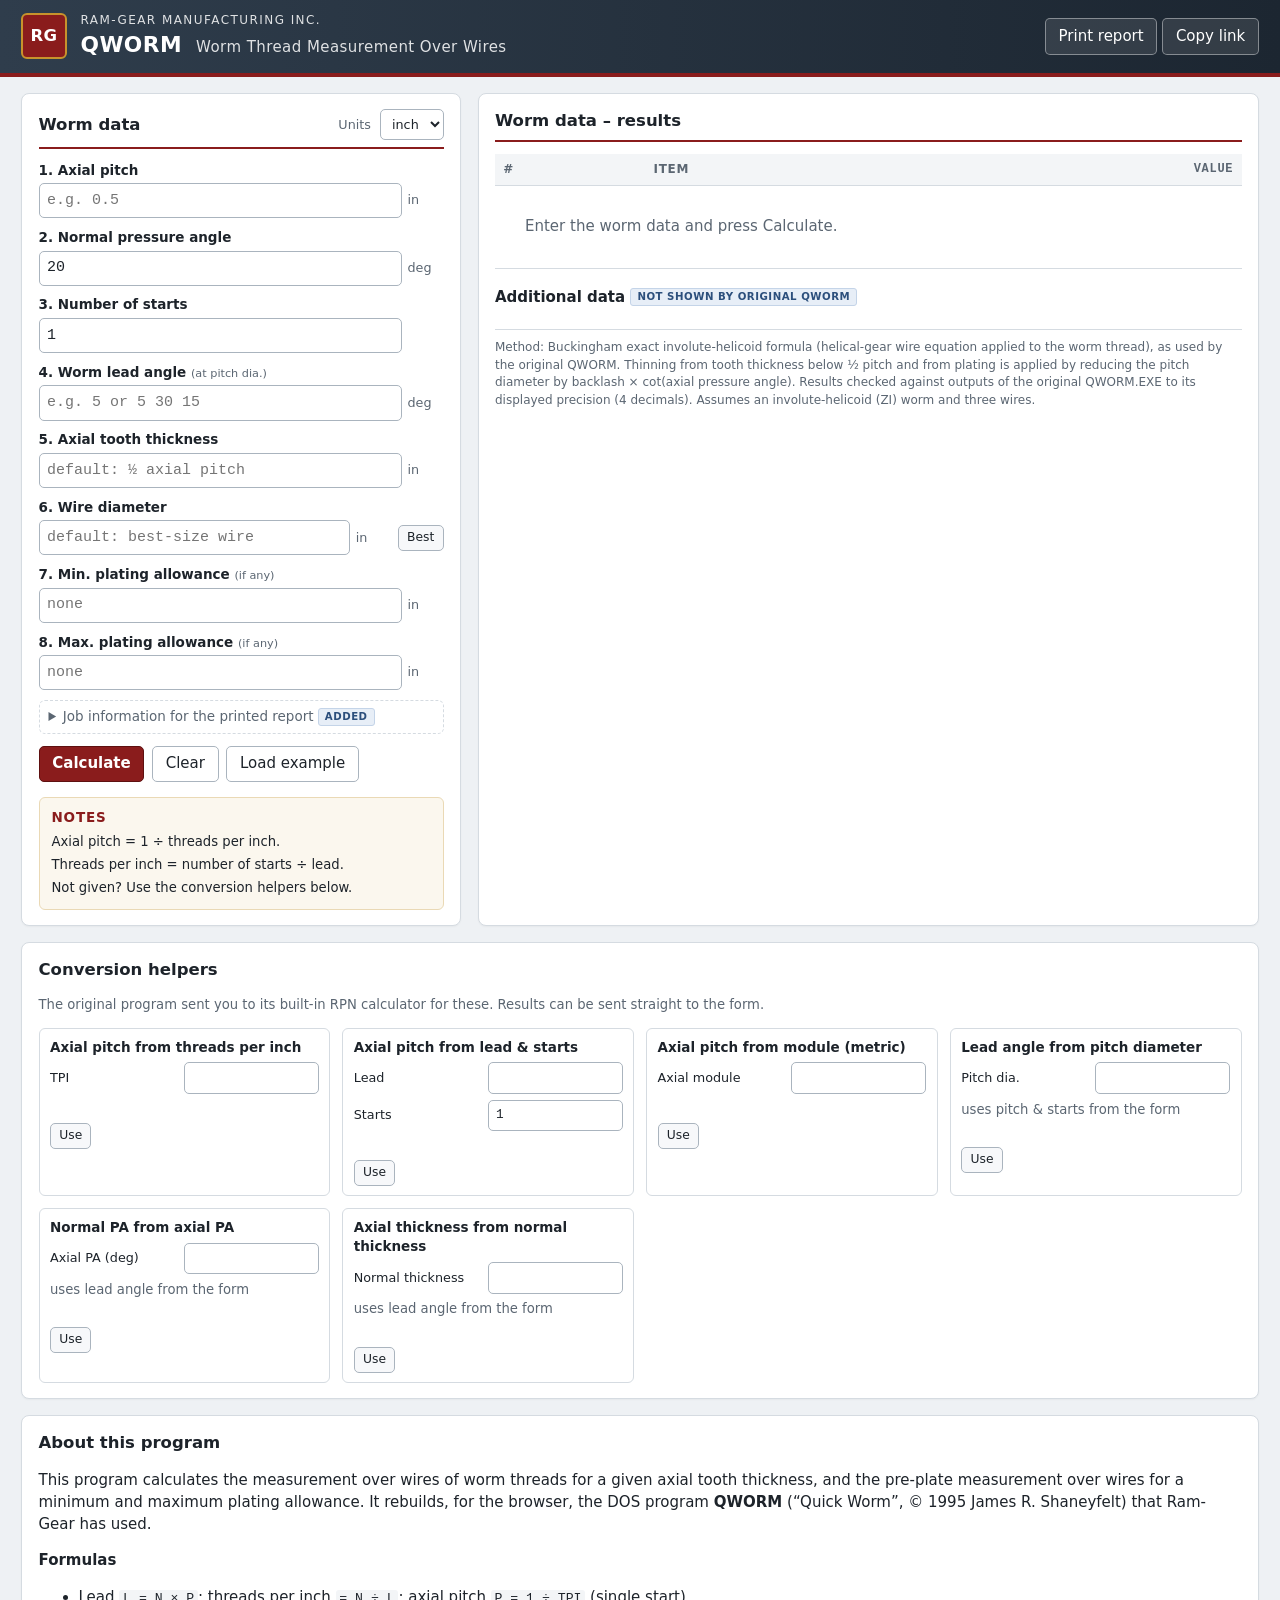
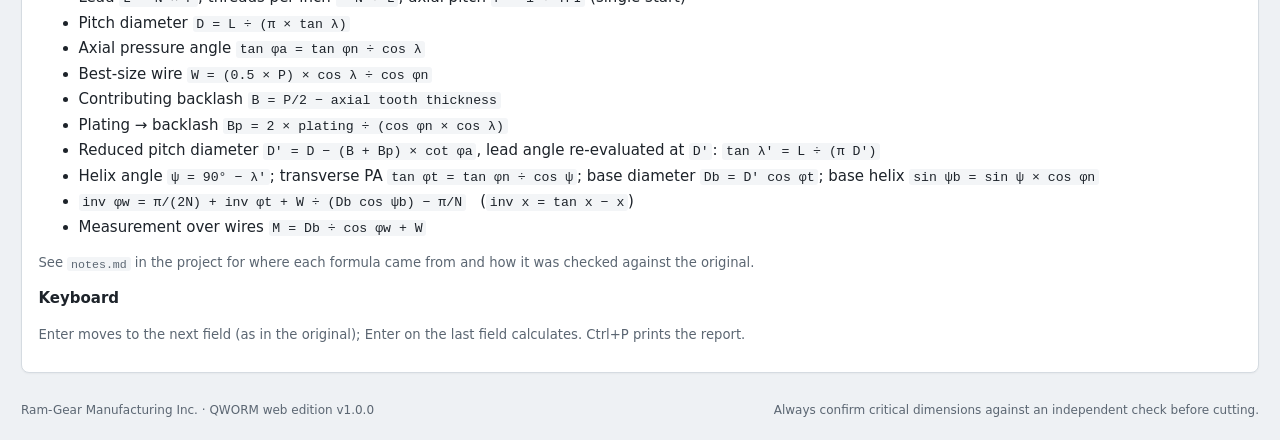
==== index.html @ 8de192c9 "QWORM web edition: worm thread measurement over wires (rebuild of DOS QWORM)" ====
<!DOCTYPE html>
<html lang="en">
<head>
<meta charset="utf-8">
<meta name="viewport" content="width=device-width, initial-scale=1">
<title>QWORM – Worm Thread Measurement Over Wires | Ram-Gear Manufacturing</title>
<meta name="description" content="Ram-Gear's QWORM: measurement over wires for involute-helicoid worm threads, with pre-plate dimensions and a printable report.">
<link rel="stylesheet" href="css/style.css">
</head>
<body>
<header class="site-header">
  <div class="brand">
    <div class="logo" aria-hidden="true">RG</div>
    <div>
      <div class="company">Ram-Gear Manufacturing Inc.</div>
      <h1>QWORM <span class="sub">Worm Thread Measurement Over Wires</span></h1>
    </div>
  </div>
  <nav class="header-actions">
    <button type="button" id="btnPrint" class="btn">Print report</button>
    <button type="button" id="btnShare" class="btn btn-ghost" title="Copy a link containing these inputs">Copy link</button>
  </nav>
</header>

<main class="layout">
  <!-- ============ INPUTS ============ -->
  <section class="card no-print" id="inputCard" aria-labelledby="inTitle">
    <div class="card-head">
      <h2 id="inTitle">Worm data</h2>
      <label class="units">Units
        <select id="units">
          <option value="in">inch</option>
          <option value="mm">mm</option>
        </select>
      </label>
    </div>
    <form id="form" novalidate autocomplete="off">
      <div class="field" data-help="pitch">
        <label for="P">1. Axial pitch</label>
        <div class="inp"><input id="P" name="P" inputmode="decimal" required placeholder="e.g. 0.5"><span class="u len"></span></div>
        <div class="err" id="err-P"></div>
      </div>
      <div class="field" data-help="pa">
        <label for="An">2. Normal pressure angle</label>
        <div class="inp"><input id="An" name="An" inputmode="decimal" value="20"><span class="u">deg</span></div>
        <div class="err" id="err-An"></div>
      </div>
      <div class="field" data-help="starts">
        <label for="N">3. Number of starts</label>
        <div class="inp"><input id="N" name="N" inputmode="numeric" value="1"><span class="u"></span></div>
        <div class="err" id="err-N"></div>
      </div>
      <div class="field" data-help="lead">
        <label for="lam">4. Worm lead angle <small>(at pitch dia.)</small></label>
        <div class="inp"><input id="lam" name="lam" inputmode="decimal" placeholder="e.g. 5 or 5 30 15"><span class="u">deg</span></div>
        <div class="hint" id="hint-lam"></div>
        <div class="err" id="err-lamDeg"></div>
      </div>
      <div class="field" data-help="tt">
        <label for="ta">5. Axial tooth thickness</label>
        <div class="inp"><input id="ta" name="ta" inputmode="decimal" placeholder="default: ½ axial pitch"><span class="u len"></span></div>
        <div class="hint" id="hint-ta"></div>
        <div class="err" id="err-ta"></div>
      </div>
      <div class="field" data-help="wire">
        <label for="W">6. Wire diameter</label>
        <div class="inp"><input id="W" name="W" inputmode="decimal" placeholder="default: best-size wire"><span class="u len"></span>
          <button type="button" class="btn btn-small" id="btnBest" title="Use the approximate best-size wire">Best</button></div>
        <div class="hint" id="hint-W"></div>
        <div class="err" id="err-W"></div>
      </div>
      <div class="field" data-help="plmin">
        <label for="platMin">7. Min. plating allowance <small>(if any)</small></label>
        <div class="inp"><input id="platMin" name="platMin" inputmode="decimal" placeholder="none"><span class="u len"></span></div>
        <div class="err" id="err-platMin"></div>
      </div>
      <div class="field" data-help="plmax">
        <label for="platMax">8. Max. plating allowance <small>(if any)</small></label>
        <div class="inp"><input id="platMax" name="platMax" inputmode="decimal" placeholder="none"><span class="u len"></span></div>
        <div class="err" id="err-platMax"></div>
      </div>

      <details class="job">
        <summary>Job information for the printed report <span class="tag tag-new">added</span></summary>
        <div class="grid2">
          <label>Customer<input id="jobCustomer"></label>
          <label>Job / W.O. no.<input id="jobNo"></label>
          <label>Part / worm no.<input id="jobPart"></label>
          <label>Prepared by<input id="jobBy"></label>
        </div>
        <label>Notes<textarea id="jobNotes" rows="2"></textarea></label>
      </details>

      <div class="actions">
        <button type="submit" class="btn btn-primary">Calculate</button>
        <button type="button" class="btn btn-ghost" id="btnReset">Clear</button>
        <button type="button" class="btn btn-ghost" id="btnExample">Load example</button>
      </div>
    </form>

    <aside class="notes" id="notes" aria-live="polite">
      <h3>Notes</h3>
      <div id="notesBody"></div>
    </aside>
  </section>

  <!-- ============ RESULTS / REPORT ============ -->
  <section class="card report" id="report" aria-labelledby="repTitle">
    <div class="print-only print-head">
      <div class="print-brand">
        <div class="logo">RG</div>
        <div><div class="company">Ram-Gear Manufacturing Inc.</div>
          <div class="ptitle">QWORM – Worm Thread Data (Measurement Over Wires)</div></div>
      </div>
      <table class="jobtable" id="jobTable"></table>
    </div>
    <div class="card-head">
      <h2 id="repTitle">Worm data – results</h2>
      <span class="stamp" id="stamp"></span>
    </div>
    <div id="messages"></div>
    <table class="results" id="results">
      <thead><tr><th>#</th><th>Item</th><th class="num">Value</th></tr></thead>
      <tbody id="resBody"><tr><td colspan="3" class="empty">Enter the worm data and press Calculate.</td></tr></tbody>
    </table>

    <h3 class="sec">Additional data <span class="tag tag-new">not shown by original QWORM</span></h3>
    <table class="results small" id="extra">
      <tbody id="extraBody"></tbody>
    </table>

    <p class="method">
      Method: Buckingham exact involute-helicoid formula (helical-gear wire equation applied to the worm thread),
      as used by the original QWORM. Thinning from tooth thickness below ½ pitch and from plating is applied by
      reducing the pitch diameter by backlash × cot(axial pressure angle). Results checked against outputs of the original
      QWORM.EXE to its displayed precision (4 decimals). Assumes an involute-helicoid (ZI) worm and three wires.
    </p>
    <p class="print-only sig">Checked by: ______________________ &nbsp;&nbsp; Date: ______________</p>
  </section>

  <!-- ============ TOOLS & DOCS ============ -->
  <section class="card no-print" id="tools">
    <h2>Conversion helpers</h2>
    <p class="muted">The original program sent you to its built-in RPN calculator for these. Results can be sent straight to the form.</p>
    <div class="helpers">
      <div class="helper">
        <h4>Axial pitch from threads per inch</h4>
        <label>TPI <input id="hTPI" inputmode="decimal"></label>
        <output id="oTPI"></output><button type="button" class="btn btn-small" data-send="P" data-from="oTPI">Use</button>
      </div>
      <div class="helper">
        <h4>Axial pitch from lead &amp; starts</h4>
        <label>Lead <input id="hLead" inputmode="decimal"></label>
        <label>Starts <input id="hLeadN" inputmode="numeric" value="1"></label>
        <output id="oLead"></output><button type="button" class="btn btn-small" data-send="P" data-from="oLead">Use</button>
      </div>
      <div class="helper">
        <h4>Axial pitch from module (metric)</h4>
        <label>Axial module <input id="hMod" inputmode="decimal"></label>
        <output id="oMod"></output><button type="button" class="btn btn-small" data-send="P" data-from="oMod">Use</button>
      </div>
      <div class="helper">
        <h4>Lead angle from pitch diameter</h4>
        <label>Pitch dia. <input id="hPD" inputmode="decimal"></label>
        <span class="muted">uses pitch &amp; starts from the form</span>
        <output id="oPD"></output><button type="button" class="btn btn-small" data-send="lam" data-from="oPD">Use</button>
      </div>
      <div class="helper">
        <h4>Normal PA from axial PA</h4>
        <label>Axial PA (deg) <input id="hAPA" inputmode="decimal"></label>
        <span class="muted">uses lead angle from the form</span>
        <output id="oAPA"></output><button type="button" class="btn btn-small" data-send="An" data-from="oAPA">Use</button>
      </div>
      <div class="helper">
        <h4>Axial thickness from normal thickness</h4>
        <label>Normal thickness <input id="hTN" inputmode="decimal"></label>
        <span class="muted">uses lead angle from the form</span>
        <output id="oTN"></output><button type="button" class="btn btn-small" data-send="ta" data-from="oTN">Use</button>
      </div>
    </div>
  </section>

  <section class="card no-print docs" id="docs">
    <h2>About this program</h2>
    <p>This program calculates the measurement over wires of worm threads for a given axial tooth thickness, and the
      pre-plate measurement over wires for a minimum and maximum plating allowance. It rebuilds, for the browser,
      the DOS program <strong>QWORM</strong> (“Quick Worm”, © 1995 James R. Shaneyfelt) that Ram-Gear has used.</p>
    <h3>Formulas</h3>
    <ul class="formulas">
      <li>Lead <code>L = N × P</code>; threads per inch <code>= N ÷ L</code>; axial pitch <code>P = 1 ÷ TPI</code> (single start)</li>
      <li>Pitch diameter <code>D = L ÷ (π × tan λ)</code></li>
      <li>Axial pressure angle <code>tan φa = tan φn ÷ cos λ</code></li>
      <li>Best-size wire <code>W = (0.5 × P) × cos λ ÷ cos φn</code></li>
      <li>Contributing backlash <code>B = P/2 − axial tooth thickness</code></li>
      <li>Plating → backlash <code>Bp = 2 × plating ÷ (cos φn × cos λ)</code></li>
      <li>Reduced pitch diameter <code>D′ = D − (B + Bp) × cot φa</code>, lead angle re-evaluated at <code>D′</code>: <code>tan λ′ = L ÷ (π D′)</code></li>
      <li>Helix angle <code>ψ = 90° − λ′</code>; transverse PA <code>tan φt = tan φn ÷ cos ψ</code>; base diameter <code>Db = D′ cos φt</code>;
        base helix <code>sin ψb = sin ψ × cos φn</code></li>
      <li><code>inv φw = π/(2N) + inv φt + W ÷ (Db cos ψb) − π/N</code> &nbsp; (<code>inv x = tan x − x</code>)</li>
      <li>Measurement over wires <code>M = Db ÷ cos φw + W</code></li>
    </ul>
    <p class="muted">See <code>notes.md</code> in the project for where each formula came from and how it was checked against the original.</p>
    <h3>Keyboard</h3>
    <p class="muted">Enter moves to the next field (as in the original); Enter on the last field calculates. Ctrl+P prints the report.</p>
  </section>
</main>

<footer class="site-footer no-print">
  <span>Ram-Gear Manufacturing Inc. · QWORM web edition v<span id="ver"></span></span>
  <span>Always confirm critical dimensions against an independent check before cutting.</span>
</footer>

<script src="js/qworm-engine.js"></script>
<script src="js/app.js"></script>
</body>
</html>
---- css/style.css ----
:root{
  --ink:#1d232a; --muted:#5b6672; --line:#d5dbe1; --bg:#eef1f4; --card:#fff;
  --brand:#8a1c1c; --brand-dark:#5e1010; --steel:#2f3d4c; --accent:#c8932c;
  --ok:#256b3a; --warn:#8a5a00; --err:#a11d1d;
  --mono: "SFMono-Regular", Consolas, "Liberation Mono", Menlo, monospace;
}
*{box-sizing:border-box}
html,body{margin:0;background:var(--bg);color:var(--ink);font:15px/1.45 system-ui,-apple-system,"Segoe UI",Roboto,Arial,sans-serif}
.site-header{display:flex;justify-content:space-between;align-items:center;gap:1rem;flex-wrap:wrap;
  padding:.8rem 1.4rem;background:linear-gradient(90deg,var(--steel),#1c2631);color:#fff;border-bottom:4px solid var(--brand)}
.brand{display:flex;align-items:center;gap:.9rem}
.logo{width:46px;height:46px;border-radius:6px;background:var(--brand);color:#fff;display:grid;place-items:center;
  font-weight:800;letter-spacing:.5px;font-size:1.1rem;border:2px solid var(--accent)}
.company{font-size:.8rem;text-transform:uppercase;letter-spacing:.12em;opacity:.85}
h1{margin:0;font-size:1.45rem;letter-spacing:.02em}
h1 .sub{font-weight:400;font-size:1rem;opacity:.85;margin-left:.4rem}
h2{font-size:1.1rem;margin:0}
h3{font-size:1rem}
.layout{display:grid;grid-template-columns:minmax(330px,440px) 1fr;gap:1.1rem;padding:1.1rem 1.4rem;max-width:1400px;margin:0 auto}
#tools,#docs{grid-column:1 / -1}
.card{background:var(--card);border:1px solid var(--line);border-radius:8px;padding:1rem 1.1rem;box-shadow:0 1px 2px rgba(0,0,0,.04)}
.card-head{display:flex;justify-content:space-between;align-items:center;border-bottom:2px solid var(--brand);padding-bottom:.45rem;margin-bottom:.8rem}
.units{font-size:.85rem;color:var(--muted)}
.units select{margin-left:.3rem}
.field{margin-bottom:.65rem}
.field label{display:block;font-weight:600;font-size:.9rem;margin-bottom:.2rem}
.field label small{font-weight:400;color:var(--muted)}
.inp{display:flex;align-items:center;gap:.4rem}
input,select,textarea{font:inherit;padding:.38rem .5rem;border:1px solid #aab4be;border-radius:5px;background:#fff;color:var(--ink)}
.inp input{flex:1;font-family:var(--mono);font-size:1rem}
input:focus,select:focus,textarea:focus{outline:2px solid var(--accent);outline-offset:0;border-color:var(--accent)}
.field.has-error input{border-color:var(--err);background:#fff6f6}
.u{min-width:2.4rem;color:var(--muted);font-size:.85rem}
.hint{font-size:.8rem;color:var(--muted);margin-top:.15rem;font-family:var(--mono)}
.err{font-size:.82rem;color:var(--err);margin-top:.15rem}
.err:empty{display:none}
.btn{font:inherit;cursor:pointer;border:1px solid #aab4be;border-radius:5px;padding:.42rem .85rem;background:#f7f8fa;color:var(--ink)}
.btn:hover{background:#eceff2}
.site-header .btn{background:rgba(255,255,255,.1);color:#fff;border-color:rgba(255,255,255,.4)}
.site-header .btn:hover{background:rgba(255,255,255,.2)}
.btn-primary{background:var(--brand);color:#fff;border-color:var(--brand-dark);font-weight:600}
.btn-primary:hover{background:var(--brand-dark)}
.btn-ghost{background:transparent}
.btn-small{padding:.2rem .55rem;font-size:.82rem}
.actions{display:flex;gap:.5rem;flex-wrap:wrap;margin-top:.8rem}
.job{margin-top:.6rem;border:1px dashed var(--line);border-radius:6px;padding:.4rem .6rem}
.job summary{cursor:pointer;font-size:.9rem;color:var(--muted)}
.job label{display:block;font-size:.85rem;margin-top:.35rem}
.job input,.job textarea{width:100%;margin-top:.15rem}
.grid2{display:grid;grid-template-columns:1fr 1fr;gap:0 .6rem}
.notes{margin-top:1rem;background:#fbf7ee;border:1px solid #ead9b5;border-radius:6px;padding:.55rem .8rem;font-size:.88rem}
.notes h3{margin:.1rem 0 .3rem;color:var(--brand);font-size:.9rem;text-transform:uppercase;letter-spacing:.06em}
.notes p{margin:.25rem 0}
.notes code{font-family:var(--mono);font-size:.85em}
table.results{width:100%;border-collapse:collapse}
.results th,.results td{border-bottom:1px solid var(--line);padding:.45rem .55rem;text-align:left;vertical-align:top}
.results thead th{background:#f3f5f7;font-size:.8rem;text-transform:uppercase;letter-spacing:.06em;color:var(--muted)}
.results td.num,.results th.num{text-align:right;font-family:var(--mono);white-space:nowrap}
.results td.idx{width:2.2rem;color:var(--muted)}
.results tr.key td{background:#fff7e6;font-weight:700}
.results tr.key td.num{font-size:1.15rem;color:var(--brand-dark)}
.results.small td{font-size:.88rem;padding:.3rem .55rem}
.results .unit{color:var(--muted);font-size:.8em;margin-left:.25rem}
.results .dm{color:var(--muted);margin-left:.5rem}
.empty{color:var(--muted);text-align:center;padding:2rem!important}
.sec{margin:1.2rem 0 .4rem}
.tag{display:inline-block;font-size:.68rem;font-weight:600;text-transform:uppercase;letter-spacing:.05em;padding:.05rem .4rem;border-radius:3px;vertical-align:middle}
.tag-new{background:#e7eef7;color:#2c4f7c;border:1px solid #c4d4e8}
.stamp{font-size:.8rem;color:var(--muted)}
.method{font-size:.8rem;color:var(--muted);margin-top:1rem;border-top:1px solid var(--line);padding-top:.6rem}
.msg{border-radius:5px;padding:.45rem .7rem;margin-bottom:.6rem;font-size:.88rem}
.msg.warn{background:#fff6e0;border:1px solid #f0d48a;color:var(--warn)}
.msg.error{background:#fdecec;border:1px solid #f0b4b4;color:var(--err)}
.muted{color:var(--muted);font-size:.88rem}
.helpers{display:grid;grid-template-columns:repeat(auto-fill,minmax(250px,1fr));gap:.8rem}
.helper{border:1px solid var(--line);border-radius:6px;padding:.6rem .7rem;display:flex;flex-direction:column;gap:.35rem}
.helper h4{margin:0;font-size:.9rem}
.helper label{font-size:.85rem;display:flex;justify-content:space-between;align-items:center;gap:.5rem}
.helper input{width:9rem;font-family:var(--mono)}
.helper output{font-family:var(--mono);font-weight:700;min-height:1.2em}
.helper .btn{align-self:flex-start}
.docs code{font-family:var(--mono);font-size:.88em;background:#f3f5f7;padding:.05rem .25rem;border-radius:3px}
.formulas li{margin:.25rem 0}
.site-footer{display:flex;justify-content:space-between;flex-wrap:wrap;gap:.5rem;padding:.8rem 1.4rem 1.4rem;color:var(--muted);font-size:.8rem;max-width:1400px;margin:0 auto}
.print-only{display:none}
.toast{position:fixed;bottom:1rem;left:50%;transform:translateX(-50%);background:var(--steel);color:#fff;padding:.5rem 1rem;border-radius:5px;font-size:.9rem;z-index:10}
@media (max-width:860px){.layout{grid-template-columns:1fr}}

@media print{
  @page{size:letter;margin:.5in}
  html,body{background:#fff;font-size:11pt}
  .no-print,.site-header,.site-footer,#messages .warn-print-hide{display:none!important}
  .print-only{display:block}
  .layout{display:block;padding:0}
  .card{border:none;box-shadow:none;padding:0}
  .print-brand{display:flex;gap:.8rem;align-items:center;border-bottom:3px solid #000;padding-bottom:.4rem;margin-bottom:.5rem}
  .print-brand .logo{width:38px;height:38px;background:#fff;color:#000;border:2px solid #000}
  .ptitle{font-weight:700;font-size:13pt}
  .jobtable{width:100%;border-collapse:collapse;margin:.3rem 0 .6rem;font-size:10pt}
  .jobtable td{padding:.15rem .3rem;border:1px solid #999}
  .jobtable td.k{font-weight:600;width:16%;background:#f2f2f2}
  .results th,.results td{border-bottom:1px solid #999;padding:.2rem .45rem}
  .results.small td{padding:.12rem .45rem;font-size:9pt}
  .sec{margin:.6rem 0 .2rem}
  .method{margin-top:.5rem;font-size:8pt}
  .results tr.key td{background:#eee}
  .card-head{border-bottom:1px solid #000}
  .tag-new{border:1px solid #999;background:#fff;color:#333}
  .sig{margin-top:1rem}
  .card-head{margin-bottom:.3rem}
  .print-brand{margin-bottom:.3rem}
  .msg{border:1px solid #999;background:#fff;color:#000}
}
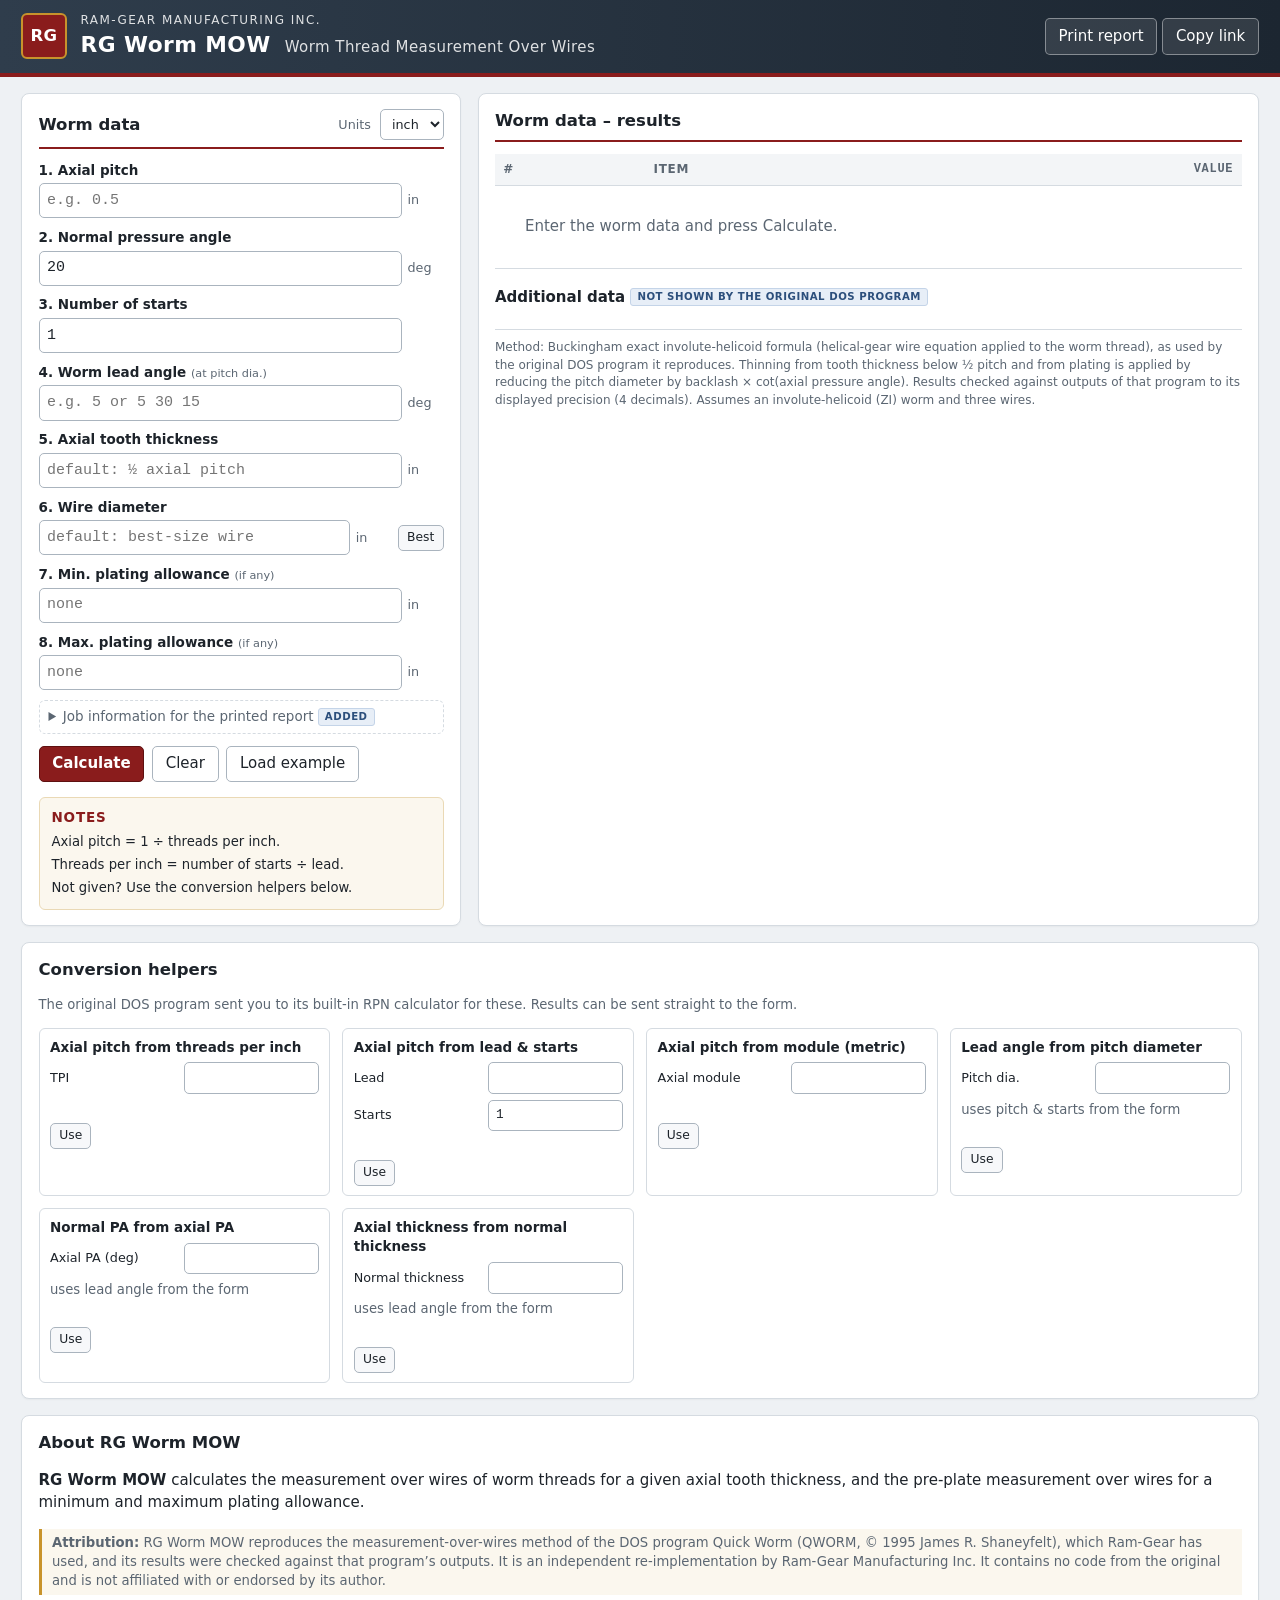
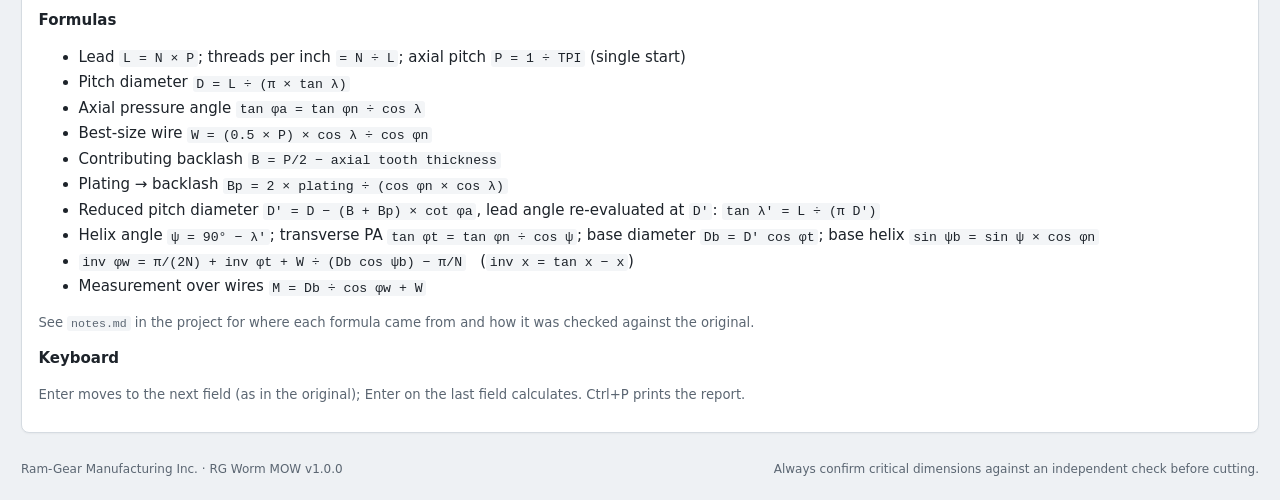
==== commit bf150f0b: "Rebrand as RG Worm MOW; attribution to Quick Worm (QWORM) in About/README; suggest repo rg-worm-mow" ====
--- a/index.html
+++ b/index.html
@@ -3,8 +3,8 @@
 <head>
 <meta charset="utf-8">
 <meta name="viewport" content="width=device-width, initial-scale=1">
-<title>QWORM – Worm Thread Measurement Over Wires | Ram-Gear Manufacturing</title>
-<meta name="description" content="Ram-Gear's QWORM: measurement over wires for involute-helicoid worm threads, with pre-plate dimensions and a printable report.">
+<title>RG Worm MOW – Worm Thread Measurement Over Wires | Ram-Gear Manufacturing</title>
+<meta name="description" content="RG Worm MOW by Ram-Gear Manufacturing: measurement over wires for involute-helicoid worm threads, with pre-plate dimensions and a printable report.">
 <link rel="stylesheet" href="css/style.css">
 </head>
 <body>
@@ -13,7 +13,7 @@
     <div class="logo" aria-hidden="true">RG</div>
     <div>
       <div class="company">Ram-Gear Manufacturing Inc.</div>
-      <h1>QWORM <span class="sub">Worm Thread Measurement Over Wires</span></h1>
+      <h1>RG Worm MOW <span class="sub">Worm Thread Measurement Over Wires</span></h1>
     </div>
   </div>
   <nav class="header-actions">
@@ -110,7 +110,7 @@
       <div class="print-brand">
         <div class="logo">RG</div>
         <div><div class="company">Ram-Gear Manufacturing Inc.</div>
-          <div class="ptitle">QWORM – Worm Thread Data (Measurement Over Wires)</div></div>
+          <div class="ptitle">RG Worm MOW – Worm Thread Data (Measurement Over Wires)</div></div>
       </div>
       <table class="jobtable" id="jobTable"></table>
     </div>
@@ -124,16 +124,16 @@
       <tbody id="resBody"><tr><td colspan="3" class="empty">Enter the worm data and press Calculate.</td></tr></tbody>
     </table>
 
-    <h3 class="sec">Additional data <span class="tag tag-new">not shown by original QWORM</span></h3>
+    <h3 class="sec">Additional data <span class="tag tag-new">not shown by the original DOS program</span></h3>
     <table class="results small" id="extra">
       <tbody id="extraBody"></tbody>
     </table>
 
     <p class="method">
       Method: Buckingham exact involute-helicoid formula (helical-gear wire equation applied to the worm thread),
-      as used by the original QWORM. Thinning from tooth thickness below ½ pitch and from plating is applied by
-      reducing the pitch diameter by backlash × cot(axial pressure angle). Results checked against outputs of the original
-      QWORM.EXE to its displayed precision (4 decimals). Assumes an involute-helicoid (ZI) worm and three wires.
+      as used by the original DOS program it reproduces. Thinning from tooth thickness below ½ pitch and from plating is applied by
+      reducing the pitch diameter by backlash × cot(axial pressure angle). Results checked against outputs of that
+      program to its displayed precision (4 decimals). Assumes an involute-helicoid (ZI) worm and three wires.
     </p>
     <p class="print-only sig">Checked by: ______________________ &nbsp;&nbsp; Date: ______________</p>
   </section>
@@ -141,7 +141,7 @@
   <!-- ============ TOOLS & DOCS ============ -->
   <section class="card no-print" id="tools">
     <h2>Conversion helpers</h2>
-    <p class="muted">The original program sent you to its built-in RPN calculator for these. Results can be sent straight to the form.</p>
+    <p class="muted">The original DOS program sent you to its built-in RPN calculator for these. Results can be sent straight to the form.</p>
     <div class="helpers">
       <div class="helper">
         <h4>Axial pitch from threads per inch</h4>
@@ -181,10 +181,13 @@
   </section>
 
   <section class="card no-print docs" id="docs">
-    <h2>About this program</h2>
-    <p>This program calculates the measurement over wires of worm threads for a given axial tooth thickness, and the
-      pre-plate measurement over wires for a minimum and maximum plating allowance. It rebuilds, for the browser,
-      the DOS program <strong>QWORM</strong> (“Quick Worm”, © 1995 James R. Shaneyfelt) that Ram-Gear has used.</p>
+    <h2>About RG Worm MOW</h2>
+    <p><strong>RG Worm MOW</strong> calculates the measurement over wires of worm threads for a given axial tooth thickness, and the
+      pre-plate measurement over wires for a minimum and maximum plating allowance.</p>
+    <p class="attrib"><strong>Attribution:</strong> RG Worm MOW reproduces the measurement-over-wires method of the DOS program
+      Quick Worm (QWORM, © 1995 James R. Shaneyfelt), which Ram-Gear has used, and its results were checked against that program’s
+      outputs. It is an independent re-implementation by Ram-Gear Manufacturing Inc. It contains no code from the original and is
+      not affiliated with or endorsed by its author.</p>
     <h3>Formulas</h3>
     <ul class="formulas">
       <li>Lead <code>L = N × P</code>; threads per inch <code>= N ÷ L</code>; axial pitch <code>P = 1 ÷ TPI</code> (single start)</li>
@@ -206,11 +209,11 @@
 </main>
 
 <footer class="site-footer no-print">
-  <span>Ram-Gear Manufacturing Inc. · QWORM web edition v<span id="ver"></span></span>
+  <span>Ram-Gear Manufacturing Inc. · RG Worm MOW v<span id="ver"></span></span>
   <span>Always confirm critical dimensions against an independent check before cutting.</span>
 </footer>
 
-<script src="js/qworm-engine.js"></script>
+<script src="js/rgworm-engine.js"></script>
 <script src="js/app.js"></script>
 </body>
 </html>
--- a/css/style.css
+++ b/css/style.css
@@ -111,3 +111,4 @@
   .print-brand{margin-bottom:.3rem}
   .msg{border:1px solid #999;background:#fff;color:#000}
 }
+.attrib{font-size:.88rem;color:var(--muted);border-left:3px solid var(--accent);padding:.3rem .7rem;background:#fbf7ee}
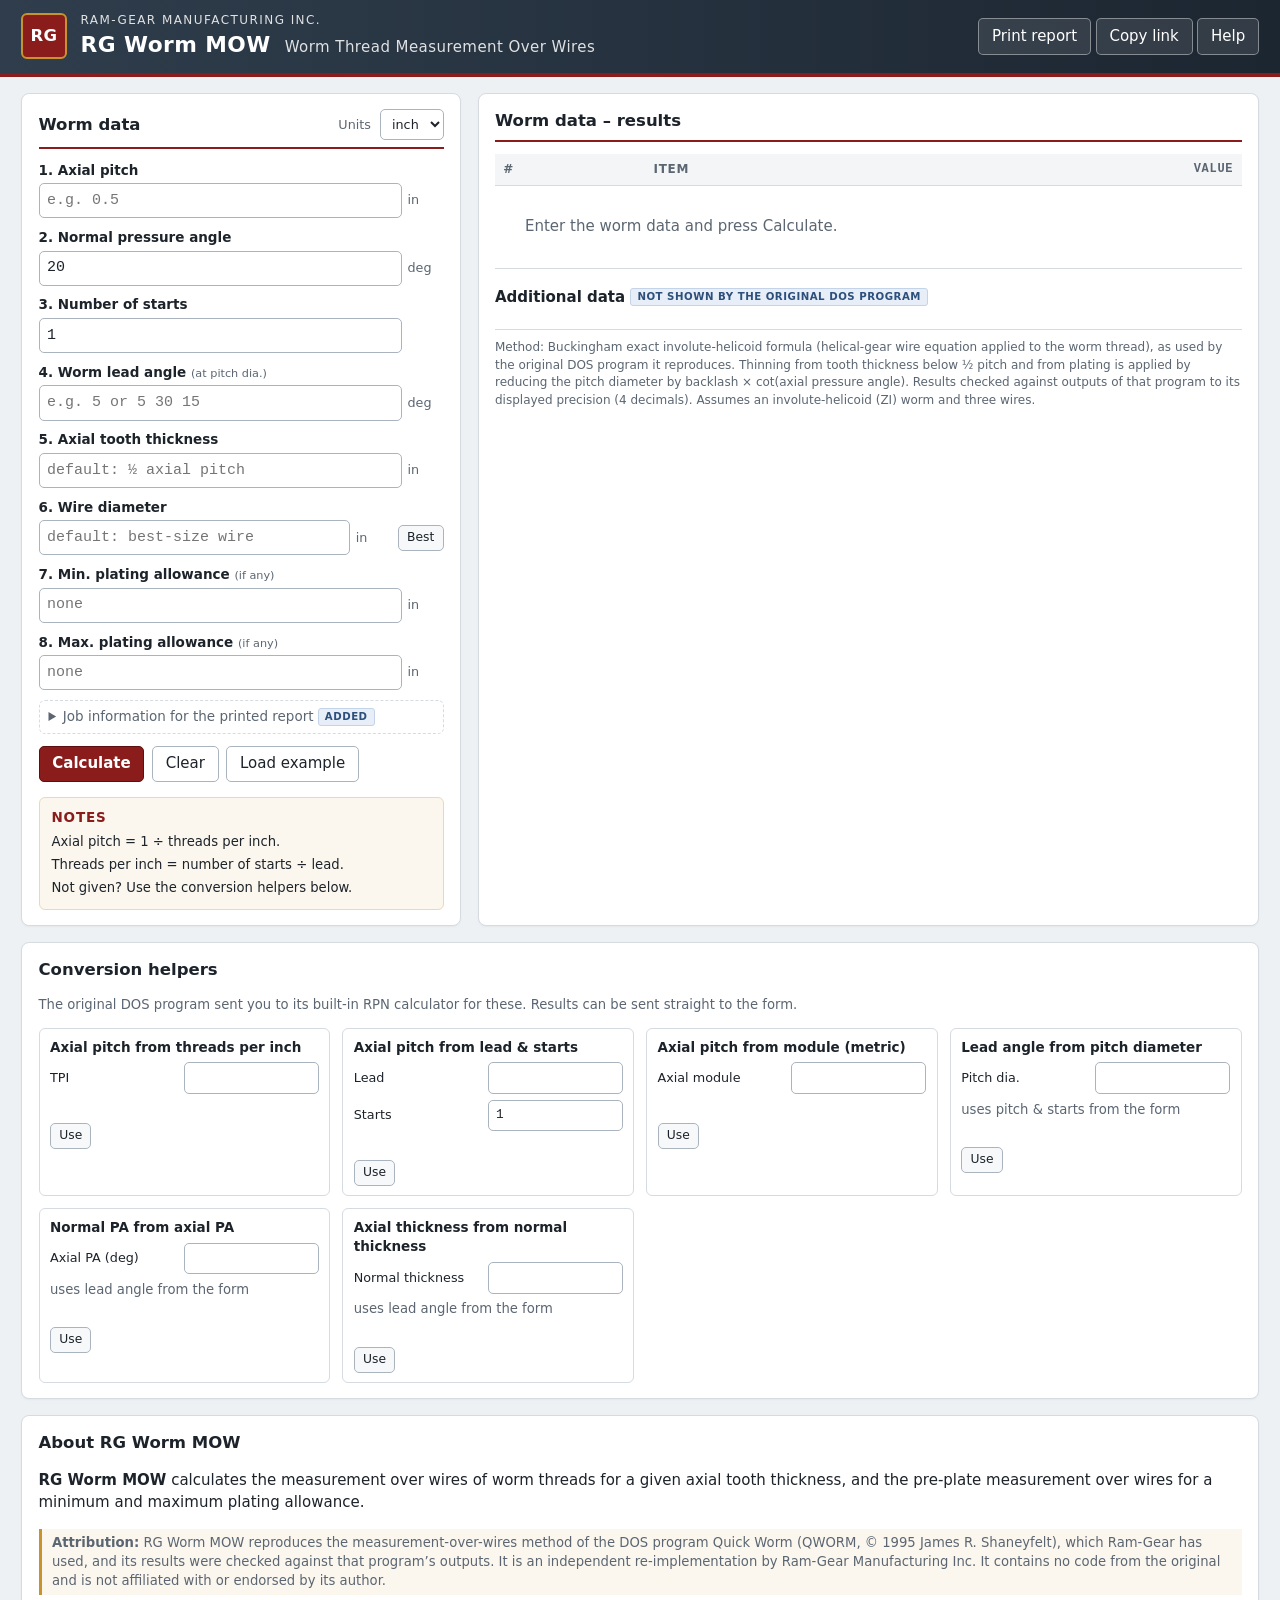
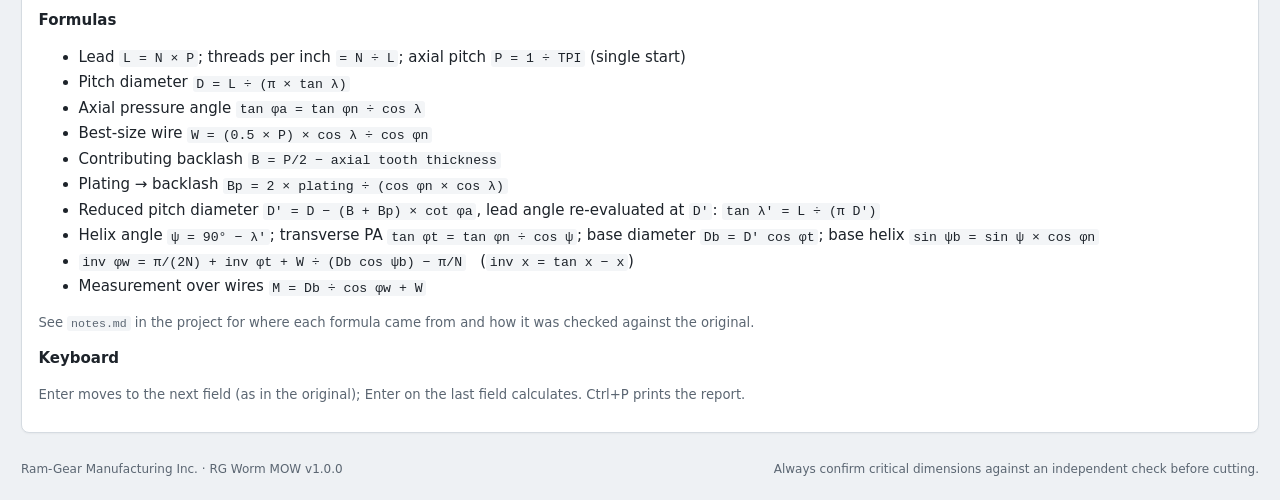
==== commit 1b2d587b: "Add Help button linking to Grok with a pre-filled question about the app" ====
--- a/index.html
+++ b/index.html
@@ -19,6 +19,7 @@
   <nav class="header-actions">
     <button type="button" id="btnPrint" class="btn">Print report</button>
     <button type="button" id="btnShare" class="btn btn-ghost" title="Copy a link containing these inputs">Copy link</button>
+    <a class="btn btn-ghost" id="btnHelp" href="https://grok.com/?q=I%27m%20using%20Ram-Gear%27s%20RG%20Worm%20MOW%2C%20a%20browser%20rebuild%20of%20the%20old%20DOS%20program%20QWORM%20%28Quick%20Worm%29%20that%20calculates%20the%20three-wire%20measurement%20over%20wires%20for%20worm%20threads%20from%20axial%20pitch%2C%20pressure%20angle%2C%20starts%2C%20lead%20angle%2C%20tooth%20thickness%2C%20wire%20size%20and%20plating%20allowance.%20Can%20you%20give%20me%20pointers%20on%20how%20to%20use%20it%3F" target="_blank" rel="noopener" title="Ask Grok how to use RG Worm MOW (opens in a new tab)">Help</a>
   </nav>
 </header>
 
--- a/css/style.css
+++ b/css/style.css
@@ -112,3 +112,5 @@
   .msg{border:1px solid #999;background:#fff;color:#000}
 }
 .attrib{font-size:.88rem;color:var(--muted);border-left:3px solid var(--accent);padding:.3rem .7rem;background:#fbf7ee}
+
+a.btn{text-decoration:none;display:inline-block}
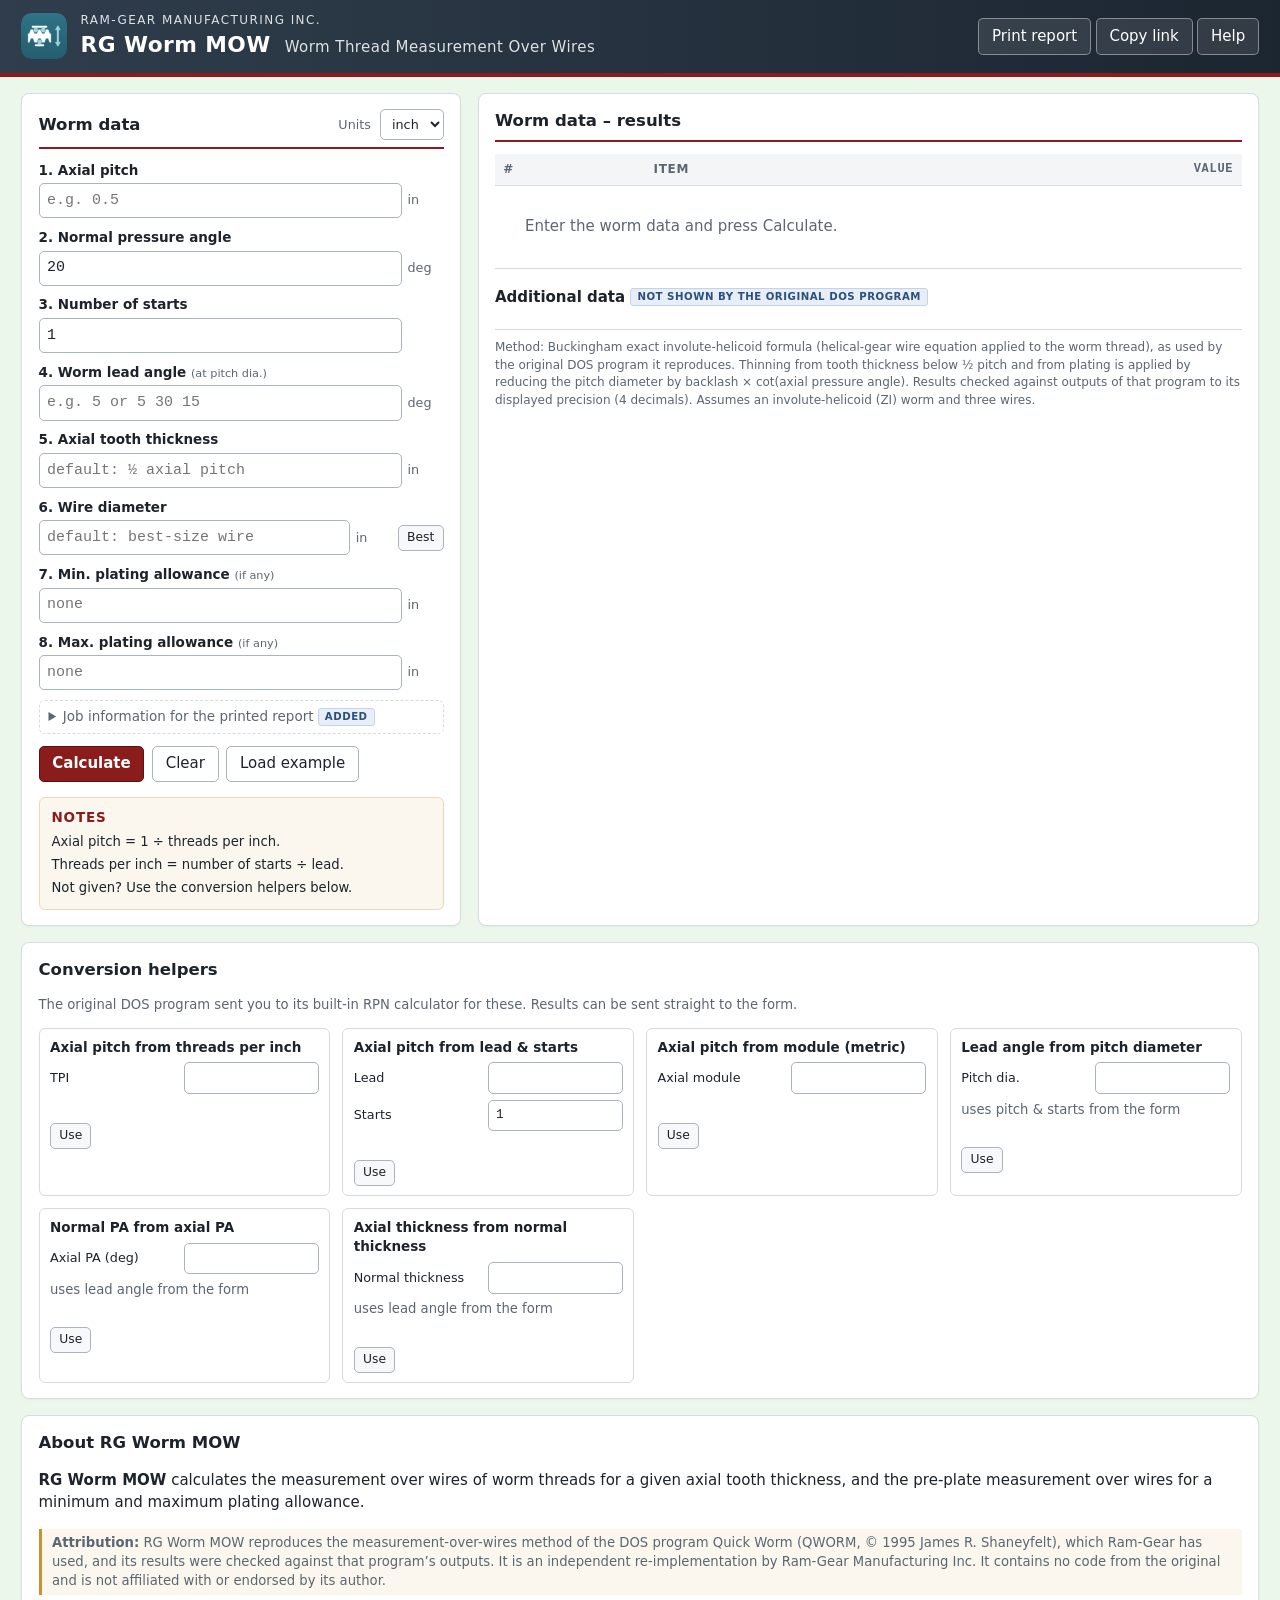
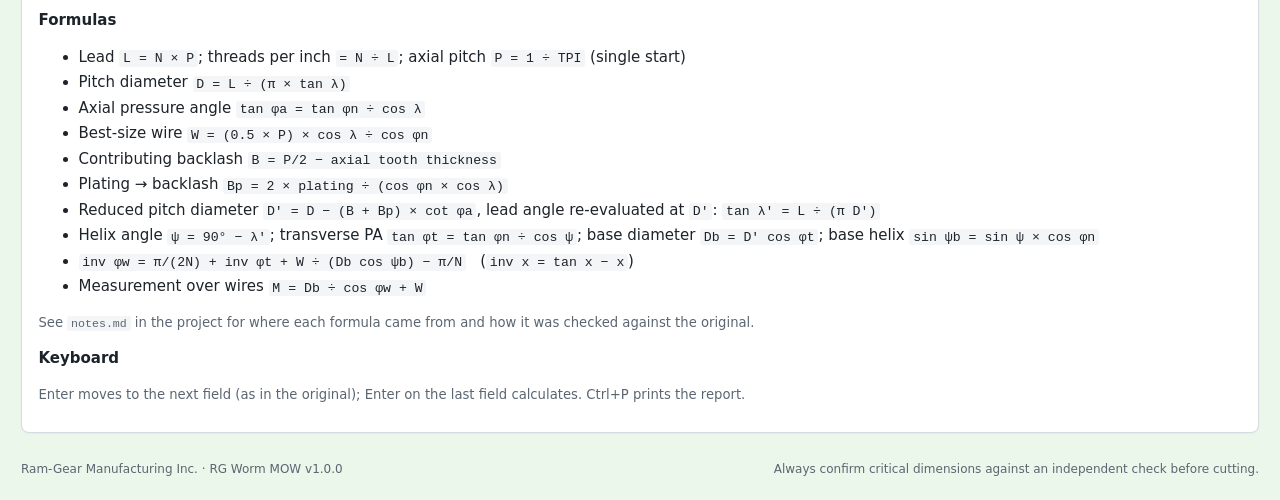
==== commit 7fefcd0f: "Header and favicon: RG Worm MOW app icon by Art" ====
--- a/index.html
+++ b/index.html
@@ -5,12 +5,15 @@
 <meta name="viewport" content="width=device-width, initial-scale=1">
 <title>RG Worm MOW – Worm Thread Measurement Over Wires | Ram-Gear Manufacturing</title>
 <meta name="description" content="RG Worm MOW by Ram-Gear Manufacturing: measurement over wires for involute-helicoid worm threads, with pre-plate dimensions and a printable report.">
+<link rel="icon" type="image/svg+xml" href="img/rg-worm-mow.svg">
+<link rel="icon" type="image/png" sizes="64x64" href="img/rg-worm-mow-64.png">
+<link rel="apple-touch-icon" href="img/rg-worm-mow-192.png">
 <link rel="stylesheet" href="css/style.css">
 </head>
 <body>
 <header class="site-header">
   <div class="brand">
-    <div class="logo" aria-hidden="true">RG</div>
+    <img class="app-icon" src="img/rg-worm-mow.svg" width="46" height="46" alt="RG Worm MOW icon">
     <div>
       <div class="company">Ram-Gear Manufacturing Inc.</div>
       <h1>RG Worm MOW <span class="sub">Worm Thread Measurement Over Wires</span></h1>
--- a/css/style.css
+++ b/css/style.css
@@ -1,5 +1,5 @@
 :root{
-  --ink:#1d232a; --muted:#5b6672; --line:#d5dbe1; --bg:#eef1f4; --card:#fff;
+  --ink:#1d232a; --muted:#5b6672; --line:#d5dbe1; --bg:#EAF7EA; --card:#fff;
   --brand:#8a1c1c; --brand-dark:#5e1010; --steel:#2f3d4c; --accent:#c8932c;
   --ok:#256b3a; --warn:#8a5a00; --err:#a11d1d;
   --mono: "SFMono-Regular", Consolas, "Liberation Mono", Menlo, monospace;
@@ -114,3 +114,4 @@
 .attrib{font-size:.88rem;color:var(--muted);border-left:3px solid var(--accent);padding:.3rem .7rem;background:#fbf7ee}
 
 a.btn{text-decoration:none;display:inline-block}
+.app-icon{width:46px;height:46px;border-radius:10px;display:block;flex:none}
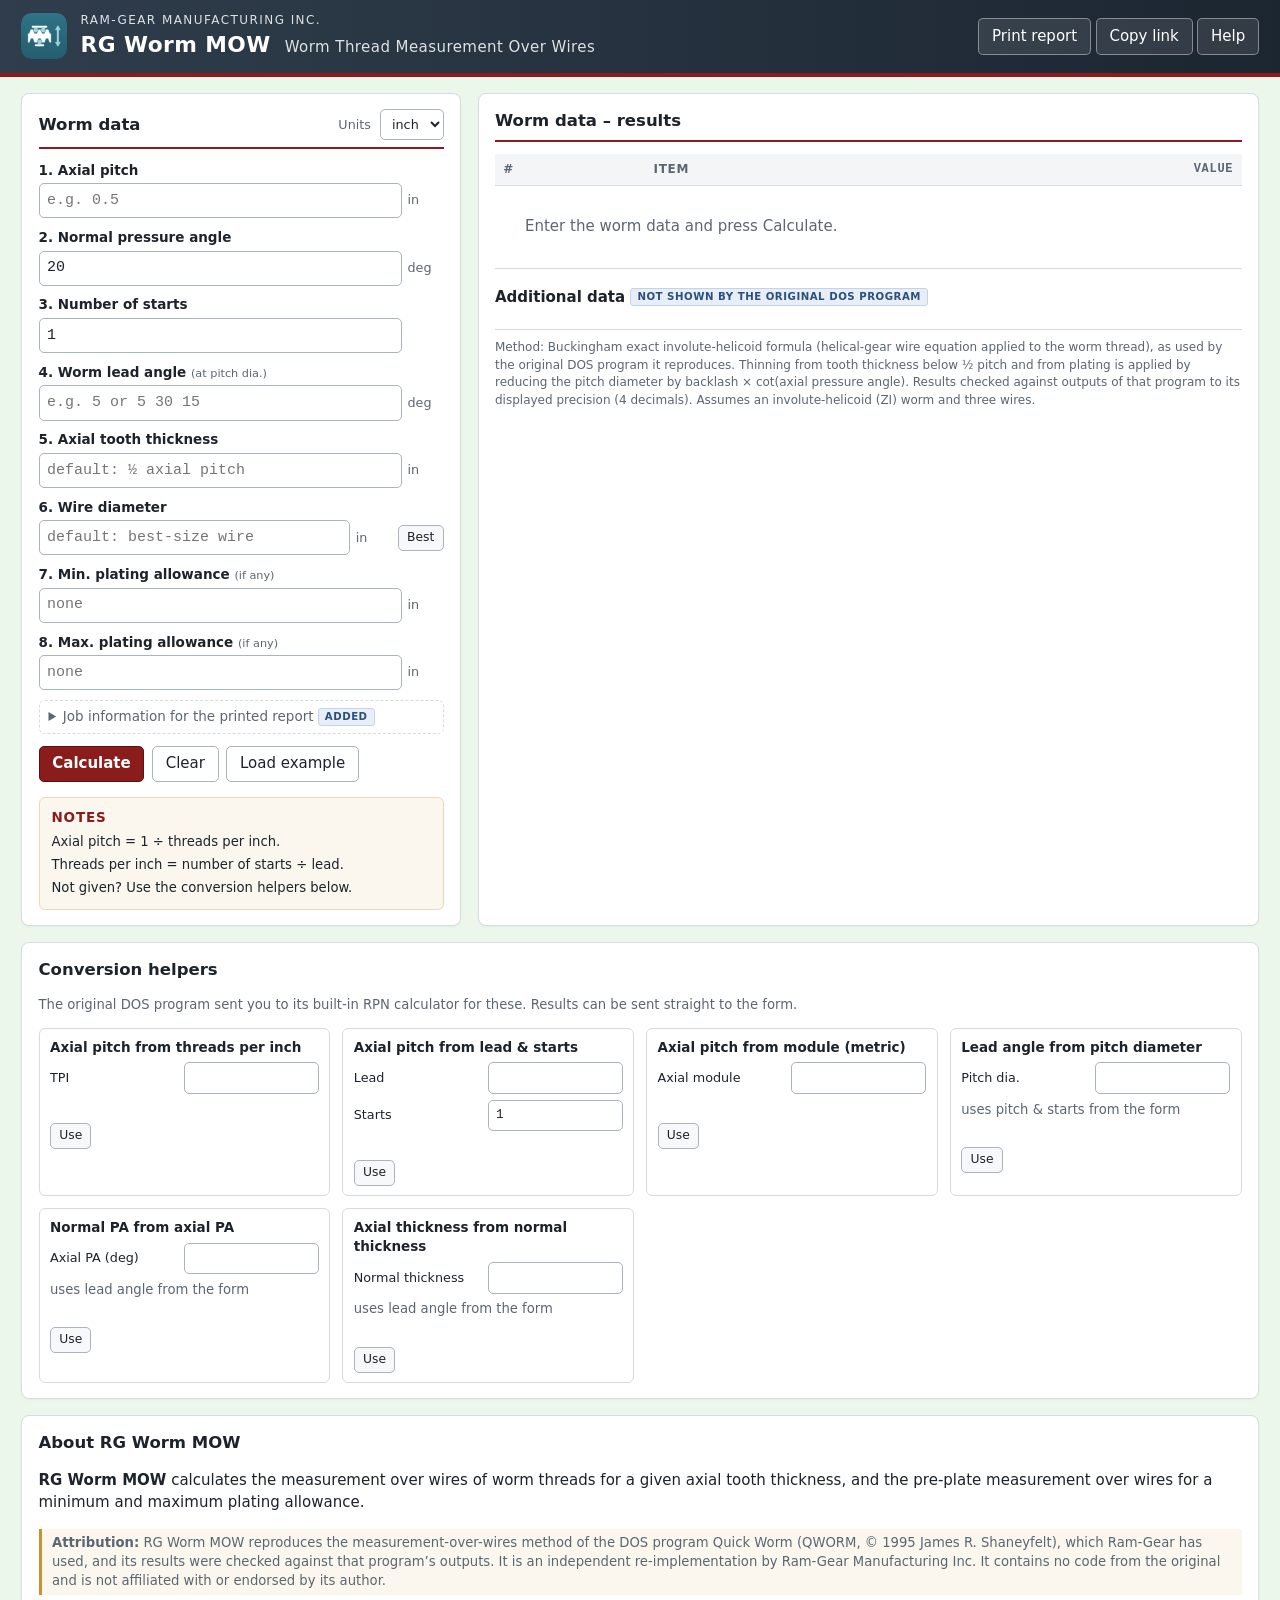
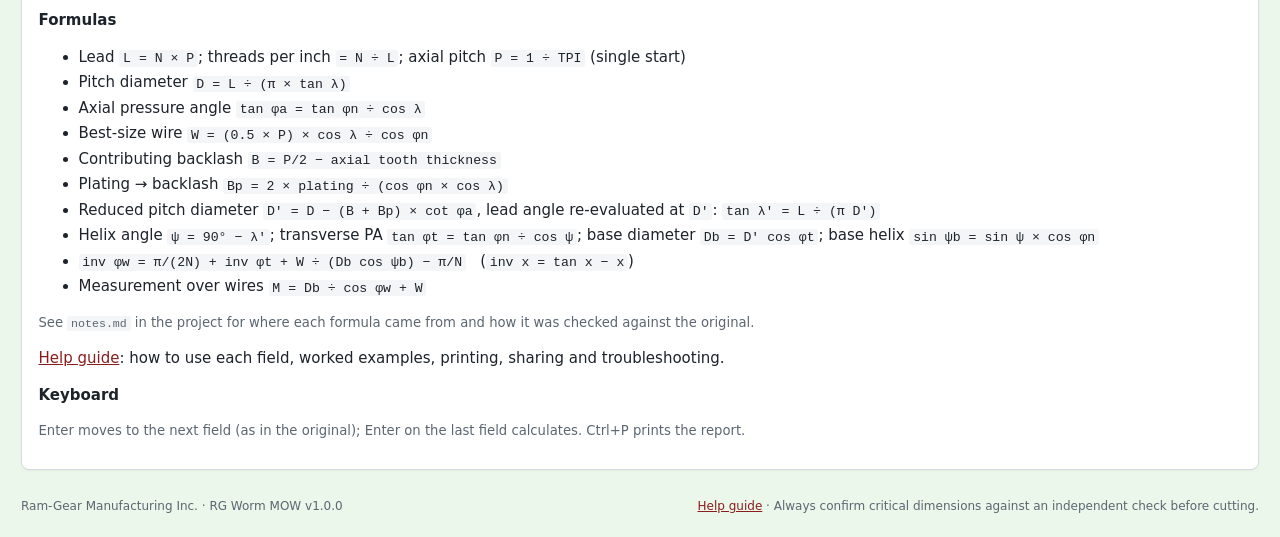
==== commit 65b1b045: "Add help.html guide with Try-it practice boxes and per-section Ask Grok links; link Help guide from " ====
--- a/index.html
+++ b/index.html
@@ -22,7 +22,7 @@
   <nav class="header-actions">
     <button type="button" id="btnPrint" class="btn">Print report</button>
     <button type="button" id="btnShare" class="btn btn-ghost" title="Copy a link containing these inputs">Copy link</button>
-    <a class="btn btn-ghost" id="btnHelp" href="https://grok.com/?q=I%27m%20using%20Ram-Gear%27s%20RG%20Worm%20MOW%2C%20a%20browser%20rebuild%20of%20the%20old%20DOS%20program%20QWORM%20%28Quick%20Worm%29%20that%20calculates%20the%20three-wire%20measurement%20over%20wires%20for%20worm%20threads%20from%20axial%20pitch%2C%20pressure%20angle%2C%20starts%2C%20lead%20angle%2C%20tooth%20thickness%2C%20wire%20size%20and%20plating%20allowance.%20Can%20you%20give%20me%20pointers%20on%20how%20to%20use%20it%3F" target="_blank" rel="noopener" title="Ask Grok how to use RG Worm MOW (opens in a new tab)">Help</a>
+    <a class="btn btn-ghost" id="btnHelp" href="https://grok.com/?q=I%27m%20using%20Ram-Gear%27s%20RG%20Worm%20MOW%2C%20a%20browser%20rebuild%20of%20the%20old%20DOS%20program%20QWORM%20%28Quick%20Worm%29%20that%20calculates%20the%20three-wire%20measurement%20over%20wires%20for%20worm%20threads.%20Please%20read%20https%3A%2F%2Fram-gear.github.io%2Frg-worm-mow%2Fhelp.html%20first%2C%20then%20give%20me%20pointers%20on%20how%20to%20use%20it." target="_blank" rel="noopener" title="Ask Grok how to use RG Worm MOW (opens in a new tab)">Help</a>
   </nav>
 </header>
 
@@ -207,6 +207,7 @@
       <li>Measurement over wires <code>M = Db ÷ cos φw + W</code></li>
     </ul>
     <p class="muted">See <code>notes.md</code> in the project for where each formula came from and how it was checked against the original.</p>
+    <p class="helplink"><a href="help.html">Help guide</a>: how to use each field, worked examples, printing, sharing and troubleshooting.</p>
     <h3>Keyboard</h3>
     <p class="muted">Enter moves to the next field (as in the original); Enter on the last field calculates. Ctrl+P prints the report.</p>
   </section>
@@ -214,7 +215,7 @@
 
 <footer class="site-footer no-print">
   <span>Ram-Gear Manufacturing Inc. · RG Worm MOW v<span id="ver"></span></span>
-  <span>Always confirm critical dimensions against an independent check before cutting.</span>
+  <span><a href="help.html">Help guide</a> · Always confirm critical dimensions against an independent check before cutting.</span>
 </footer>
 
 <script src="js/rgworm-engine.js"></script>
--- a/css/style.css
+++ b/css/style.css
@@ -115,3 +115,25 @@
 
 a.btn{text-decoration:none;display:inline-block}
 .app-icon{width:46px;height:46px;border-radius:10px;display:block;flex:none}
+
+/* ---- help guide ---- */
+.help-layout{display:flex;flex-direction:column;gap:1.1rem;padding:1.1rem 1.4rem;max-width:1000px;margin:0 auto}
+.helppage .card-head{gap:1rem;flex-wrap:wrap}
+.helppage h3{display:flex;justify-content:space-between;align-items:baseline;gap:1rem;flex-wrap:wrap;margin:1.1rem 0 .4rem}
+.askgrok{font-size:.8rem;font-weight:400;white-space:nowrap;color:#2c4f7c}
+.toc ol{margin:.4rem 0 .4rem 1.2rem;padding:0}
+.helptable td:first-child{white-space:nowrap;font-weight:600}
+.helptable td:nth-child(2){white-space:nowrap;color:var(--muted)}
+.items li,.step li{margin:.2rem 0}
+.step{border-left:3px solid var(--line);padding-left:.8rem;margin:.6rem 0}
+.helppage code{font-family:var(--mono);background:#f3f5f7;padding:.05rem .25rem;border-radius:3px}
+.tryit{border:1px solid var(--line);border-radius:6px;padding:.6rem .8rem;margin:.7rem 0;background:#fcfdfc}
+.tryhead{margin-bottom:.2rem}
+.tq{margin:.3rem 0 .5rem}
+.trow{display:flex;gap:.45rem;align-items:center;flex-wrap:wrap}
+.trow input{width:9rem;font-family:var(--mono)}
+.tresult{margin-top:.5rem;font-size:.9rem;border-radius:5px}
+.tresult:empty{display:none}
+.tresult.good{background:#eaf6ee;border:1px solid #a9d6b5;color:var(--ok);padding:.45rem .7rem}
+.tresult.bad{background:#fdecec;border:1px solid #f0b4b4;color:var(--err);padding:.45rem .7rem}
+.helplink a,.site-footer a{color:var(--brand)}
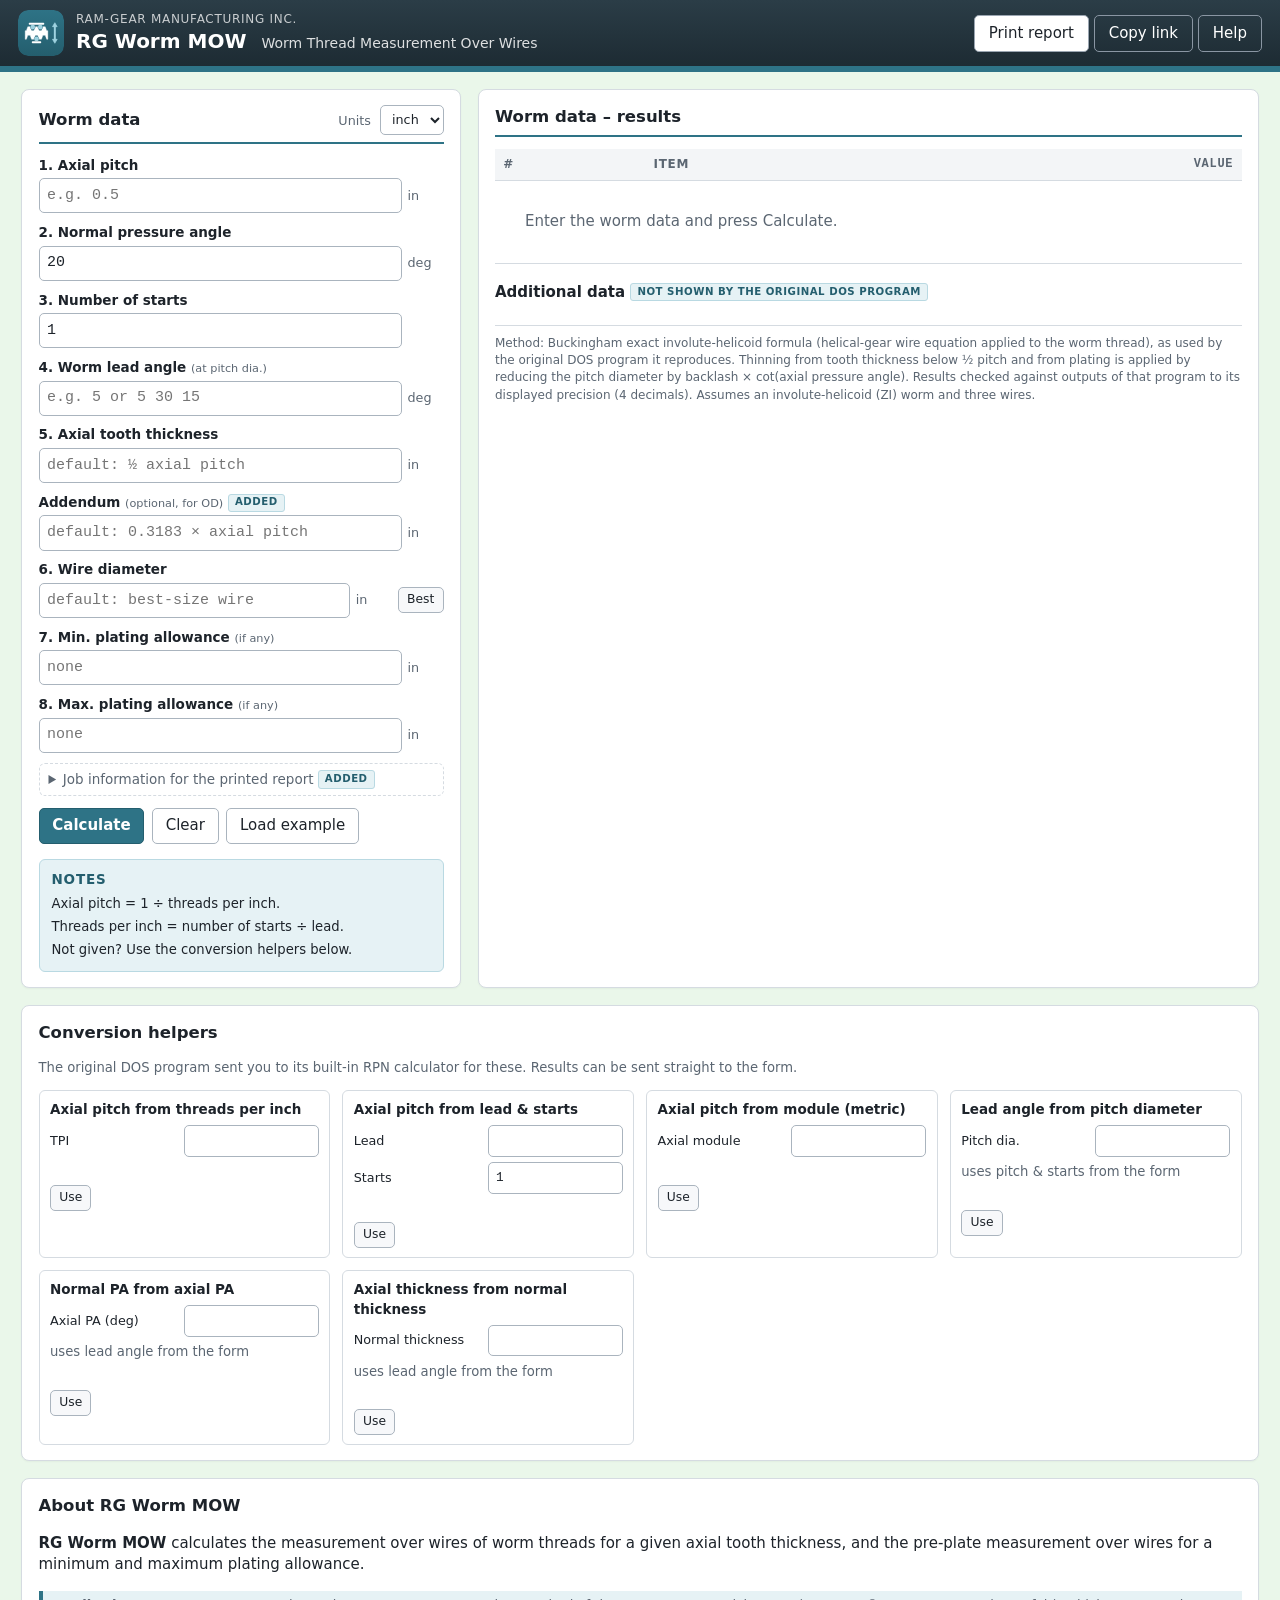
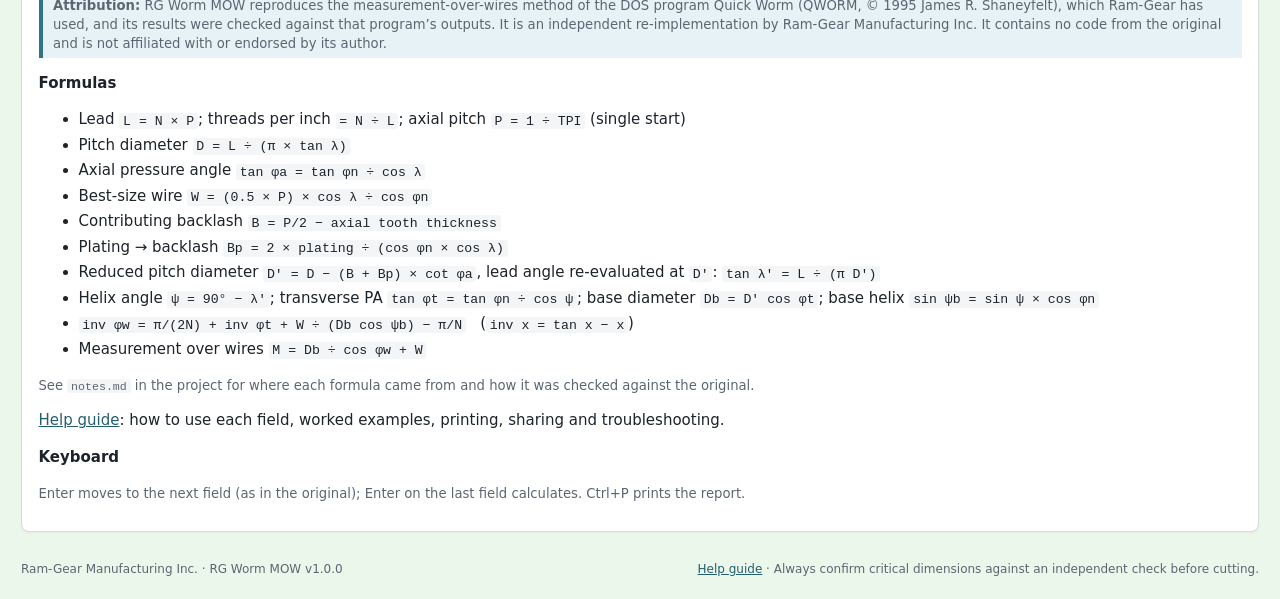
==== commit cc4096f5: "Add optional Addendum input and worm outside diameter (OD = PD + 2 x addendum, default 0.3183 x P); " ====
--- a/index.html
+++ b/index.html
@@ -65,6 +65,12 @@
         <div class="inp"><input id="ta" name="ta" inputmode="decimal" placeholder="default: ½ axial pitch"><span class="u len"></span></div>
         <div class="hint" id="hint-ta"></div>
         <div class="err" id="err-ta"></div>
+      </div>
+      <div class="field" data-help="ad">
+        <label for="ad">Addendum <small>(optional, for OD)</small> <span class="tag tag-new">added</span></label>
+        <div class="inp"><input id="ad" name="ad" inputmode="decimal" placeholder="default: 0.3183 × axial pitch"><span class="u len"></span></div>
+        <div class="hint" id="hint-ad"></div>
+        <div class="err" id="err-ad"></div>
       </div>
       <div class="field" data-help="wire">
         <label for="W">6. Wire diameter</label>
--- a/css/style.css
+++ b/css/style.css
@@ -1,19 +1,19 @@
 :root{
   --ink:#1d232a; --muted:#5b6672; --line:#d5dbe1; --bg:#EAF7EA; --card:#fff;
-  --brand:#8a1c1c; --brand-dark:#5e1010; --steel:#2f3d4c; --accent:#c8932c;
+  --brand:#2E7386; --brand-dark:#245E6E; --focus:#9FD3E1; --tint:#E6F2F5; --tint-line:#B9D9E2;
   --ok:#256b3a; --warn:#8a5a00; --err:#a11d1d;
   --mono: "SFMono-Regular", Consolas, "Liberation Mono", Menlo, monospace;
 }
 *{box-sizing:border-box}
 html,body{margin:0;background:var(--bg);color:var(--ink);font:15px/1.45 system-ui,-apple-system,"Segoe UI",Roboto,Arial,sans-serif}
-.site-header{display:flex;justify-content:space-between;align-items:center;gap:1rem;flex-wrap:wrap;
-  padding:.8rem 1.4rem;background:linear-gradient(90deg,var(--steel),#1c2631);color:#fff;border-bottom:4px solid var(--brand)}
-.brand{display:flex;align-items:center;gap:.9rem}
+.site-header{display:flex;justify-content:space-between;align-items:center;gap:18px;flex-wrap:wrap;box-sizing:border-box;min-height:72px;
+  padding:10px 18px;background:linear-gradient(#2b3d47,#1d2b33);color:#fff;border-bottom:6px solid #2e7386}
+.brand{display:flex;align-items:center;gap:12px}
 .logo{width:46px;height:46px;border-radius:6px;background:var(--brand);color:#fff;display:grid;place-items:center;
-  font-weight:800;letter-spacing:.5px;font-size:1.1rem;border:2px solid var(--accent)}
-.company{font-size:.8rem;text-transform:uppercase;letter-spacing:.12em;opacity:.85}
-h1{margin:0;font-size:1.45rem;letter-spacing:.02em}
-h1 .sub{font-weight:400;font-size:1rem;opacity:.85;margin-left:.4rem}
+  font-weight:800;letter-spacing:.5px;font-size:1.1rem;border:2px solid var(--brand-dark)}
+.company{font-size:12px;line-height:1.3;text-transform:uppercase;letter-spacing:.06em;opacity:.75}
+h1{margin:0;font-size:20px;line-height:1.3}
+h1 .sub{font-weight:400;font-size:14px;opacity:.85;margin-left:8px}
 h2{font-size:1.1rem;margin:0}
 h3{font-size:1rem}
 .layout{display:grid;grid-template-columns:minmax(330px,440px) 1fr;gap:1.1rem;padding:1.1rem 1.4rem;max-width:1400px;margin:0 auto}
@@ -28,7 +28,10 @@
 .inp{display:flex;align-items:center;gap:.4rem}
 input,select,textarea{font:inherit;padding:.38rem .5rem;border:1px solid #aab4be;border-radius:5px;background:#fff;color:var(--ink)}
 .inp input{flex:1;font-family:var(--mono);font-size:1rem}
-input:focus,select:focus,textarea:focus{outline:2px solid var(--accent);outline-offset:0;border-color:var(--accent)}
+input:focus,select:focus,textarea:focus{border-color:var(--brand)}
+:focus{outline:none}
+a:focus-visible,button:focus-visible,summary:focus-visible,.btn:focus-visible{outline:3px solid var(--focus);outline-offset:2px;box-shadow:0 0 0 2px var(--brand-dark)}
+input:focus-visible,select:focus-visible,textarea:focus-visible{outline:3px solid var(--focus);outline-offset:1px;border-color:var(--brand);box-shadow:0 0 0 1px var(--brand)}
 .field.has-error input{border-color:var(--err);background:#fff6f6}
 .u{min-width:2.4rem;color:var(--muted);font-size:.85rem}
 .hint{font-size:.8rem;color:var(--muted);margin-top:.15rem;font-family:var(--mono)}
@@ -36,8 +39,10 @@
 .err:empty{display:none}
 .btn{font:inherit;cursor:pointer;border:1px solid #aab4be;border-radius:5px;padding:.42rem .85rem;background:#f7f8fa;color:var(--ink)}
 .btn:hover{background:#eceff2}
-.site-header .btn{background:rgba(255,255,255,.1);color:#fff;border-color:rgba(255,255,255,.4)}
-.site-header .btn:hover{background:rgba(255,255,255,.2)}
+.site-header .btn{padding:7px 14px;border-radius:5px;border:1px solid #9aa5b1;background:#fff;color:var(--ink);font-size:15px;line-height:1.4}
+.site-header .btn:hover{background:#e6eef1}
+.site-header .btn-ghost{background:transparent;color:#fff;border-color:#8a96a3}
+.site-header .btn-ghost:hover{background:rgba(255,255,255,.12)}
 .btn-primary{background:var(--brand);color:#fff;border-color:var(--brand-dark);font-weight:600}
 .btn-primary:hover{background:var(--brand-dark)}
 .btn-ghost{background:transparent}
@@ -48,8 +53,8 @@
 .job label{display:block;font-size:.85rem;margin-top:.35rem}
 .job input,.job textarea{width:100%;margin-top:.15rem}
 .grid2{display:grid;grid-template-columns:1fr 1fr;gap:0 .6rem}
-.notes{margin-top:1rem;background:#fbf7ee;border:1px solid #ead9b5;border-radius:6px;padding:.55rem .8rem;font-size:.88rem}
-.notes h3{margin:.1rem 0 .3rem;color:var(--brand);font-size:.9rem;text-transform:uppercase;letter-spacing:.06em}
+.notes{margin-top:1rem;background:var(--tint);border:1px solid var(--tint-line);border-radius:6px;padding:.55rem .8rem;font-size:.88rem}
+.notes h3{margin:.1rem 0 .3rem;color:var(--brand-dark);font-size:.9rem;text-transform:uppercase;letter-spacing:.06em}
 .notes p{margin:.25rem 0}
 .notes code{font-family:var(--mono);font-size:.85em}
 table.results{width:100%;border-collapse:collapse}
@@ -57,7 +62,8 @@
 .results thead th{background:#f3f5f7;font-size:.8rem;text-transform:uppercase;letter-spacing:.06em;color:var(--muted)}
 .results td.num,.results th.num{text-align:right;font-family:var(--mono);white-space:nowrap}
 .results td.idx{width:2.2rem;color:var(--muted)}
-.results tr.key td{background:#fff7e6;font-weight:700}
+.results tr.key td{background:var(--tint);font-weight:700}
+.results tr.key td:first-child{border-left:4px solid var(--brand)}
 .results tr.key td.num{font-size:1.15rem;color:var(--brand-dark)}
 .results.small td{font-size:.88rem;padding:.3rem .55rem}
 .results .unit{color:var(--muted);font-size:.8em;margin-left:.25rem}
@@ -65,7 +71,7 @@
 .empty{color:var(--muted);text-align:center;padding:2rem!important}
 .sec{margin:1.2rem 0 .4rem}
 .tag{display:inline-block;font-size:.68rem;font-weight:600;text-transform:uppercase;letter-spacing:.05em;padding:.05rem .4rem;border-radius:3px;vertical-align:middle}
-.tag-new{background:#e7eef7;color:#2c4f7c;border:1px solid #c4d4e8}
+.tag-new{background:var(--tint);color:var(--brand-dark);border:1px solid var(--tint-line)}
 .stamp{font-size:.8rem;color:var(--muted)}
 .method{font-size:.8rem;color:var(--muted);margin-top:1rem;border-top:1px solid var(--line);padding-top:.6rem}
 .msg{border-radius:5px;padding:.45rem .7rem;margin-bottom:.6rem;font-size:.88rem}
@@ -83,7 +89,7 @@
 .formulas li{margin:.25rem 0}
 .site-footer{display:flex;justify-content:space-between;flex-wrap:wrap;gap:.5rem;padding:.8rem 1.4rem 1.4rem;color:var(--muted);font-size:.8rem;max-width:1400px;margin:0 auto}
 .print-only{display:none}
-.toast{position:fixed;bottom:1rem;left:50%;transform:translateX(-50%);background:var(--steel);color:#fff;padding:.5rem 1rem;border-radius:5px;font-size:.9rem;z-index:10}
+.toast{position:fixed;bottom:1rem;left:50%;transform:translateX(-50%);background:#1d2b33;color:#fff;padding:.5rem 1rem;border-radius:5px;font-size:.9rem;z-index:10}
 @media (max-width:860px){.layout{grid-template-columns:1fr}}
 
 @media print{
@@ -100,18 +106,21 @@
   .jobtable td{padding:.15rem .3rem;border:1px solid #999}
   .jobtable td.k{font-weight:600;width:16%;background:#f2f2f2}
   .results th,.results td{border-bottom:1px solid #999;padding:.2rem .45rem}
-  .results.small td{padding:.12rem .45rem;font-size:9pt}
+  .results.small td{padding:.06rem .45rem;font-size:9pt}
   .sec{margin:.6rem 0 .2rem}
   .method{margin-top:.5rem;font-size:8pt}
-  .results tr.key td{background:#eee}
+  .results tr.key td{background:#eee;color:#000}
+  .results tr.key td.num{color:#000}
+  .results tr.key td:first-child{border-left:none}
+  .card-head{border-bottom-color:#000}
   .card-head{border-bottom:1px solid #000}
   .tag-new{border:1px solid #999;background:#fff;color:#333}
-  .sig{margin-top:1rem}
+  .sig{margin-top:.5rem}
   .card-head{margin-bottom:.3rem}
   .print-brand{margin-bottom:.3rem}
   .msg{border:1px solid #999;background:#fff;color:#000}
 }
-.attrib{font-size:.88rem;color:var(--muted);border-left:3px solid var(--accent);padding:.3rem .7rem;background:#fbf7ee}
+.attrib{font-size:.88rem;color:var(--muted);border-left:4px solid var(--brand);padding:.3rem .7rem;background:var(--tint)}
 
 a.btn{text-decoration:none;display:inline-block}
 .app-icon{width:46px;height:46px;border-radius:10px;display:block;flex:none}
@@ -120,7 +129,7 @@
 .help-layout{display:flex;flex-direction:column;gap:1.1rem;padding:1.1rem 1.4rem;max-width:1000px;margin:0 auto}
 .helppage .card-head{gap:1rem;flex-wrap:wrap}
 .helppage h3{display:flex;justify-content:space-between;align-items:baseline;gap:1rem;flex-wrap:wrap;margin:1.1rem 0 .4rem}
-.askgrok{font-size:.8rem;font-weight:400;white-space:nowrap;color:#2c4f7c}
+.askgrok{font-size:.8rem;font-weight:400;white-space:nowrap;color:var(--brand-dark)}
 .toc ol{margin:.4rem 0 .4rem 1.2rem;padding:0}
 .helptable td:first-child{white-space:nowrap;font-weight:600}
 .helptable td:nth-child(2){white-space:nowrap;color:var(--muted)}
@@ -136,4 +145,12 @@
 .tresult:empty{display:none}
 .tresult.good{background:#eaf6ee;border:1px solid #a9d6b5;color:var(--ok);padding:.45rem .7rem}
 .tresult.bad{background:#fdecec;border:1px solid #f0b4b4;color:var(--err);padding:.45rem .7rem}
-.helplink a,.site-footer a{color:var(--brand)}
+.helplink a,.site-footer a,.toc a{color:var(--brand-dark)}
+.results tr.added td{background:#fafcfd}
+.results .adnote{font-weight:400;color:var(--muted);font-size:.78rem}
+@media print{
+  .results th,.results td,.results td.idx,.results td.num{color:#000}
+  .results th,.results td{padding:.14rem .45rem}
+  .results .adnote,.results .unit,.results .dm{color:#333}
+  .results tr.added td{background:#fff}
+}
